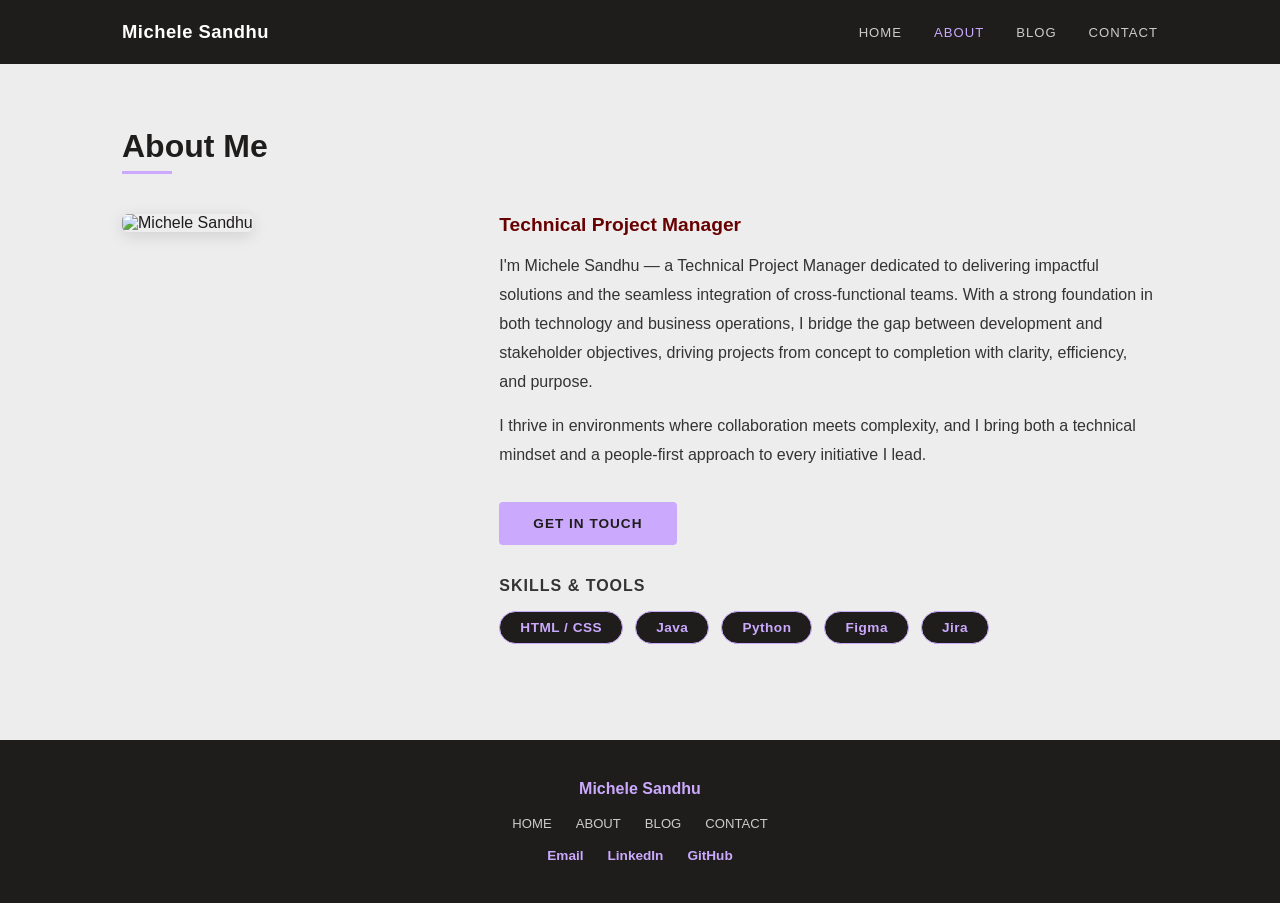
==== about.html @ 68be6f34 "Create About page for Michele Sandhu This file contains the HTML structure for the About page, inclu" ====
<!DOCTYPE html>
<html lang="en">
<head>
    <meta charset="UTF-8">
    <meta name="viewport" content="width=device-width, initial-scale=1.0">
    <title>About - Michele Sandhu</title>
    <link rel="stylesheet" href="style.css">
    <meta name="description" content="About Michele Sandhu, Technical Project Manager">
</head>
<body>
    <header class="header">
        <div class="top-bar">
            <a href="index.html" class="site-logo">Michele Sandhu</a>
            <nav>
                <ul class="main-nav">
                    <li><a href="index.html">Home</a></li>
                    <li><a href="about.html" class="active">About</a></li>
                    <li><a href="explore.html">Blog</a></li>
                    <li><a href="contact.html">Contact</a></li>
                </ul>
            </nav>
        </div>
    </header>
    <main>
        <div class="about-section">
            <h1>About Me</h1>
            <div class="about-grid">
                <div class="about-image">
                    <img src="images/authorimage.jpeg" alt="Michele Sandhu">
                </div>
                <div class="about-content">
                    <div class="about-bio">
                        <h2>Technical Project Manager</h2>
                        <p>I'm Michele Sandhu &mdash; a Technical Project Manager dedicated to delivering impactful solutions and the seamless integration of cross-functional teams. With a strong foundation in both technology and business operations, I bridge the gap between development and stakeholder objectives, driving projects from concept to completion with clarity, efficiency, and purpose.</p>
                        <p>I thrive in environments where collaboration meets complexity, and I bring both a technical mindset and a people-first approach to every initiative I lead.</p>
                        <a href="contact.html" class="btn btn-primary" style="display:inline-block; margin-top: 1rem;">Get in Touch</a>
                    </div>
                    <div class="about-skills">
                        <h2>Skills &amp; Tools</h2>
                        <div class="skills-grid" style="justify-content: flex-start;">
                            <span class="skill-badge">HTML / CSS</span>
                            <span class="skill-badge">Java</span>
                            <span class="skill-badge">Python</span>
                            <span class="skill-badge">Figma</span>
                            <span class="skill-badge">Jira</span>
                        </div>
                    </div>
                </div>
            </div>
        </div>
    </main>
    <footer class="footer">
        <div class="footer-inner">
            <p class="footer-name">Michele Sandhu</p>
            <ul class="footer-nav">
                <li><a href="index.html">Home</a></li>
                <li><a href="about.html">About</a></li>
                <li><a href="explore.html">Blog</a></li>
                <li><a href="contact.html">Contact</a></li>
            </ul>
            <div class="footer-social">
                <a href="mailto:michelesandhu92@gmail.com">Email</a>
                <a href="https://www.linkedin.com/in/michele-s-801a42233" target="_blank" rel="noopener">LinkedIn</a>
                <a href="https://github.com/micheleksandhu/portfolio" target="_blank" rel="noopener">GitHub</a>
            </div>
        </div>
    </footer>
    <script src="script.js"></script>
</body>
</html>
---- style.css ----
* {
  box-sizing: border-box;
  padding: 0;
  margin: 0;
  font-family: Verdana, Geneva, Tahoma, sans-serif;
}

body {
  background-color: #ededed;
  color: #1f1c1c;
}

a {
  color: inherit;
  text-decoration: none;
}

img {
  max-width: 100%;
}

address {
  font-style: normal;
}

.header {
  background-color: #1f1c1c;
  position: sticky;
  top: 0;
  z-index: 100;
}

.top-bar {
  max-width: 1100px;
  margin: 0 auto;
  padding: 0 2rem;
  height: 64px;
  display: flex;
  justify-content: space-between;
  align-items: center;
}

.site-logo {
  font-size: 1.15rem;
  font-weight: bold;
  color: #ffffff;
  letter-spacing: 0.5px;
}

.main-nav {
  list-style: none;
  display: flex;
  gap: 2rem;
  margin: 0;
  padding: 0;
}

.main-nav a {
  color: #cccccc;
  font-size: 0.82rem;
  text-transform: uppercase;
  letter-spacing: 1px;
  transition: color 0.2s;
}

.main-nav a:hover,
.main-nav a.active {
  color: #cbaafe;
}

.hero {
  background-color: #1f1c1c;
  color: #ffffff;
  padding: 6rem 2rem 5rem;
  text-align: center;
  position: relative;
  overflow: hidden;
  --glow-x: 50%;
  --glow-y: 50%;
}

.hero::before {
  content: '';
  position: absolute;
  inset: 0;
  background: radial-gradient(circle at var(--glow-x) var(--glow-y), rgba(203,170,254,0.12) 0%, transparent 60%);
  pointer-events: none;
}

.hero-content {
  max-width: 720px;
  margin: 0 auto;
  position: relative;
  z-index: 1;
}

.hero-eyebrow {
  font-size: 0.85rem;
  text-transform: uppercase;
  letter-spacing: 3px;
  color: #cbaafe;
  margin-bottom: 1rem;
}

.hero-name {
  font-size: 3.2rem;
  font-weight: bold;
  margin-bottom: 0.5rem;
  line-height: 1.1;
}

.hero-title {
  font-size: 1.2rem;
  color: #cbaafe;
  margin-bottom: 1.5rem;
}

.hero-bio {
  font-size: 1rem;
  line-height: 1.8;
  color: #cccccc;
  margin-bottom: 2rem;
}

.hero-cta {
  display: flex;
  justify-content: center;
  gap: 1rem;
  flex-wrap: wrap;
}

.btn {
  display: inline-block;
  padding: 0.75rem 2rem;
  border-radius: 4px;
  font-size: 0.85rem;
  font-weight: bold;
  text-transform: uppercase;
  letter-spacing: 1px;
  cursor: pointer;
  transition: background 0.2s, color 0.2s;
}

.btn-primary {
  background-color: #cbaafe;
  color: #1f1c1c;
  border: 2px solid #cbaafe;
}

.btn-primary:hover {
  background-color: #b899f0;
  border-color: #b899f0;
}

.btn-secondary {
  background-color: transparent;
  color: #cbaafe;
  border: 2px solid #cbaafe;
}

.btn-secondary:hover {
  background-color: #cbaafe;
  color: #1f1c1c;
}

.skills-section,
.projects-section,
.blog-preview-section {
  max-width: 1100px;
  margin: 0 auto;
  padding: 4rem 2rem;
}

.skills-section h2,
.projects-section h2,
.blog-preview-section h2 {
  font-size: 1.7rem;
  margin-bottom: 2rem;
  text-align: center;
}

.skills-section h2::after,
.projects-section h2::after,
.blog-preview-section h2::after {
  content: '';
  display: block;
  width: 50px;
  height: 3px;
  background-color: #cbaafe;
  margin: 0.5rem auto 0;
}

.section-note {
  text-align: center;
  color: #666;
  margin-top: -1.5rem;
  margin-bottom: 2rem;
  font-size: 0.9rem;
}

.skills-grid {
  display: flex;
  flex-wrap: wrap;
  justify-content: center;
  gap: 0.75rem;
}

.skill-badge {
  background-color: #1f1c1c;
  color: #cbaafe;
  border: 1.5px solid #cbaafe;
  padding: 0.5rem 1.25rem;
  border-radius: 999px;
  font-size: 0.85rem;
  font-weight: bold;
  letter-spacing: 0.5px;
  transition: background-color 0.2s, color 0.2s, box-shadow 0.2s;
}

.skill-badge:hover {
  background-color: #cbaafe;
  color: #1f1c1c;
  box-shadow: 0 0 12px rgba(203,170,254,0.5);
}

.projects-grid {
  display: grid;
  grid-template-columns: repeat(auto-fit, minmax(280px, 1fr));
  gap: 1.5rem;
}

.project-card {
  background-color: #ffffff;
  border-radius: 6px;
  overflow: hidden;
  box-shadow: 0 2px 8px rgba(0,0,0,0.08);
  transition: box-shadow 0.25s ease, transform 0.25s ease;
}

.project-card:hover {
  box-shadow: 0 6px 28px rgba(203,170,254,0.28);
  transform: translateY(-3px);
}

.project-card-header {
  height: 120px;
}

.project-card.placeholder .project-card-header {
  background: repeating-linear-gradient(45deg, #cbaafe22, #cbaafe22 10px, #1f1c1c11 10px, #1f1c1c11 20px);
}

.project-card-body {
  padding: 1.25rem;
}

.project-card-body h3 {
  font-size: 1rem;
  margin-bottom: 0.5rem;
}

.project-card-body p {
  font-size: 0.875rem;
  color: #666;
}

.blog-grid {
  display: grid;
  grid-template-columns: repeat(auto-fit, minmax(280px, 1fr));
  gap: 1.5rem;
}

.blog-card {
  background-color: #ffffff;
  border-radius: 6px;
  padding: 1.5rem;
  box-shadow: 0 2px 8px rgba(0,0,0,0.08);
  border-top: 3px solid #cbaafe;
  transition: box-shadow 0.25s ease, transform 0.25s ease;
}

.blog-card:hover {
  box-shadow: 0 6px 28px rgba(203,170,254,0.28);
  transform: translateY(-3px);
}

.blog-card h3 {
  font-size: 1rem;
  margin-bottom: 0.75rem;
}

.blog-card p {
  font-size: 0.875rem;
  color: #555;
  margin-bottom: 1rem;
  line-height: 1.6;
}

.read-more {
  font-size: 0.85rem;
  font-weight: bold;
  color: #670000;
}

.read-more:hover {
  color: #cbaafe;
}

.about-section {
  max-width: 1100px;
  margin: 0 auto;
  padding: 4rem 2rem;
}

.about-section h1 {
  font-size: 2rem;
  margin-bottom: 0.4rem;
}

.about-section h1::after {
  content: '';
  display: block;
  width: 50px;
  height: 3px;
  background-color: #cbaafe;
  margin: 0.4rem 0 0;
}

.about-grid {
  display: grid;
  grid-template-columns: 1fr 2fr;
  gap: 3rem;
  margin-top: 2.5rem;
  align-items: start;
}

.about-image img {
  width: 100%;
  border-radius: 6px;
  box-shadow: 0 4px 16px rgba(0,0,0,0.12);
}

.about-bio {
  margin-bottom: 2rem;
}

.about-bio h2 {
  font-size: 1.2rem;
  margin-bottom: 1rem;
  color: #670000;
}

.about-bio p {
  font-size: 1rem;
  line-height: 1.8;
  color: #333;
  margin-bottom: 1rem;
}

.about-skills {
  margin-top: 2rem;
}

.about-skills h2 {
  font-size: 1rem;
  margin-bottom: 1rem;
  text-transform: uppercase;
  letter-spacing: 1px;
  color: #333;
}

.contact-section {
  max-width: 760px;
  margin: 0 auto;
  padding: 4rem 2rem;
}

.contact-section h1 {
  font-size: 2rem;
  margin-bottom: 0.4rem;
}

.contact-section h1::after {
  content: '';
  display: block;
  width: 50px;
  height: 3px;
  background-color: #cbaafe;
  margin: 0.4rem 0 1.75rem;
}

.contact-links {
  display: flex;
  flex-wrap: wrap;
  gap: 1rem;
  margin-bottom: 3rem;
}

.contact-link {
  display: inline-flex;
  align-items: center;
  gap: 0.5rem;
  padding: 0.75rem 1.5rem;
  border-radius: 4px;
  font-size: 0.9rem;
  font-weight: bold;
  background-color: #1f1c1c;
  color: #ffffff;
  transition: background 0.2s, color 0.2s;
}

.contact-link:hover {
  background-color: #cbaafe;
  color: #1f1c1c;
}

.contact-form-title {
  font-size: 1.3rem;
  margin-bottom: 1.5rem;
  padding-top: 2rem;
  border-top: 1px solid #ddd;
}

label {
  display: block;
  font-weight: 700;
  margin-bottom: 0.5em;
  font-size: 0.85rem;
  text-transform: uppercase;
  letter-spacing: 0.5px;
}

.form-input {
  border: 2px solid #ccc;
  border-radius: 4px;
  font-size: 16px;
  padding: 0.75em 1em;
  margin-bottom: 1.5em;
  width: 100%;
  background: #fff;
  font-family: inherit;
}

textarea {
  height: 150px;
  resize: vertical;
}

[type="submit"] {
  background: #1f1c1c;
  color: #ffffff;
  width: 100%;
  font-size: 1rem;
  font-weight: 700;
  text-transform: uppercase;
  letter-spacing: 1px;
  border-radius: 4px;
  border: 0;
  padding: 0.75em;
  cursor: pointer;
  transition: background 0.2s;
  font-family: inherit;
}

[type="submit"]:hover {
  background: #cbaafe;
  color: #1f1c1c;
}

.form-input:focus {
  outline: none;
  border: 2px solid #1f1c1c;
}

.error { border-color: #b02222; }
.error-message { color: #b02222; margin: -1em 0 1.5em; font-size: 0.875rem; }

.blog-section {
  max-width: 900px;
  margin: 0 auto;
  padding: 4rem 2rem;
}

.blog-section h1 {
  font-size: 2rem;
  margin-bottom: 0.4rem;
}

.blog-section h1::after {
  content: '';
  display: block;
  width: 50px;
  height: 3px;
  background-color: #cbaafe;
  margin: 0.4rem 0 0;
}

.blog-post-card {
  background-color: #ffffff;
  border-radius: 6px;
  padding: 1.75rem;
  margin-bottom: 1.5rem;
  box-shadow: 0 2px 8px rgba(0,0,0,0.06);
  border-left: 4px solid #cbaafe;
  transition: box-shadow 0.25s ease, transform 0.25s ease;
}

.blog-post-card:hover {
  box-shadow: 0 6px 28px rgba(203,170,254,0.28);
  transform: translateY(-3px);
}

.blog-post-card h2 { font-size: 1.15rem; margin-bottom: 0.75rem; }
.blog-post-card p { font-size: 0.95rem; color: #555; line-height: 1.7; }

.footer {
  background-color: #1f1c1c;
  color: #fff;
  padding: 2.5rem 2rem;
  margin-top: 2rem;
}

.footer-inner {
  max-width: 1100px;
  margin: 0 auto;
  display: flex;
  flex-direction: column;
  align-items: center;
  gap: 1rem;
  text-align: center;
}

.footer-name { font-size: 1rem; font-weight: bold; color: #cbaafe; }

.footer-nav {
  list-style: none;
  display: flex;
  gap: 1.5rem;
  flex-wrap: wrap;
  justify-content: center;
  margin: 0;
  padding: 0;
}

.footer-nav a { color: #cccccc; font-size: 0.82rem; text-transform: uppercase; }
.footer-nav a:hover { color: #cbaafe; }

.footer-social { display: flex; gap: 1.5rem; flex-wrap: wrap; justify-content: center; }
.footer-social a { color: #cbaafe; font-size: 0.85rem; font-weight: bold; }
.footer-social a:hover { color: #ffffff; }

.typewriter::after {
  content: '|';
  color: #cbaafe;
  animation: blink 0.75s step-end infinite;
}

.typewriter-done::after { display: none; }

@keyframes blink {
  0%, 100% { opacity: 1; }
  50% { opacity: 0; }
}

.reveal {
  opacity: 0;
  transform: translateY(28px);
  transition: opacity 0.55s ease, transform 0.55s ease;
}

.reveal.visible {
  opacity: 1;
  transform: none;
}

@media screen and (max-width: 700px) {
  .hero-name { font-size: 2.2rem; }
  .about-grid { grid-template-columns: 1fr; }
  .main-nav { gap: 1rem; }
  .top-bar { flex-direction: column; height: auto; padding: 1rem 2rem; gap: 0.75rem; text-align: center; }
}
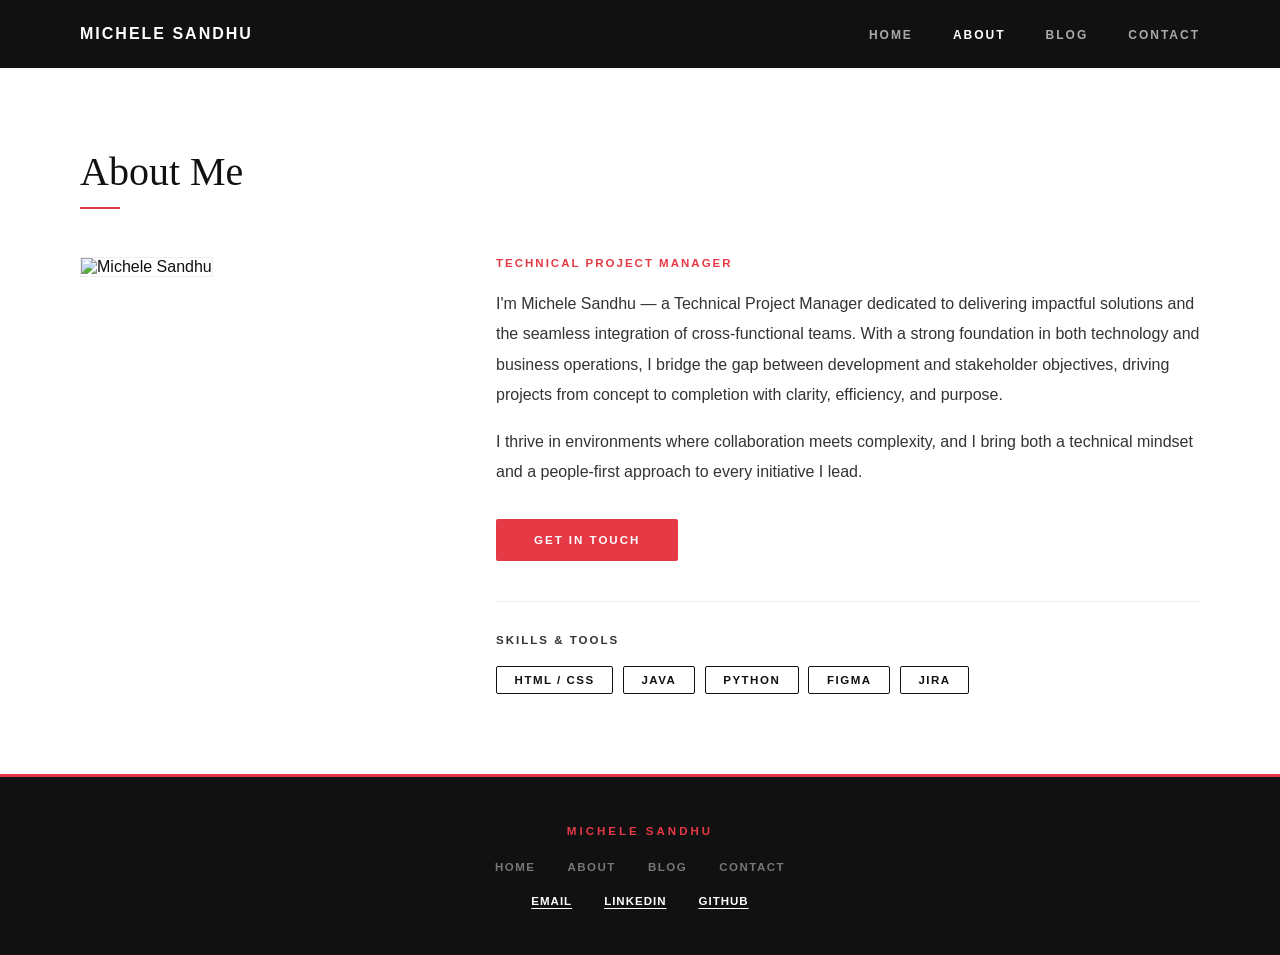
==== commit 7f2746b2: "Update author image source in about.html" ====
--- a/about.html
+++ b/about.html
@@ -26,7 +26,7 @@
             <h1>About Me</h1>
             <div class="about-grid">
                 <div class="about-image">
-                    <img src="images/authorimage.jpeg" alt="Michele Sandhu">
+                    <img src="https://michelesandhucom.wordpress.com/wp-content/uploads/2026/05/091024-116.png" alt="Michele Sandhu">
                 </div>
                 <div class="about-content">
                     <div class="about-bio">
--- a/style.css
+++ b/style.css
@@ -2,580 +2,307 @@
   box-sizing: border-box;
   padding: 0;
   margin: 0;
-  font-family: Verdana, Geneva, Tahoma, sans-serif;
 }
 
 body {
-  background-color: #ededed;
-  color: #1f1c1c;
-}
-
-a {
-  color: inherit;
-  text-decoration: none;
-}
-
-img {
-  max-width: 100%;
-}
-
-address {
-  font-style: normal;
-}
-
-.header {
-  background-color: #1f1c1c;
-  position: sticky;
-  top: 0;
-  z-index: 100;
-}
+  background-color: #ffffff;
+  color: #111111;
+  font-family: 'Helvetica Neue', Arial, sans-serif;
+}
+
+a { color: inherit; text-decoration: none; }
+img { max-width: 100%; }
+address { font-style: normal; }
+
+/* ---- NAV ---- */
+
+.header { background-color: #111111; position: sticky; top: 0; z-index: 100; }
 
 .top-bar {
-  max-width: 1100px;
-  margin: 0 auto;
-  padding: 0 2rem;
-  height: 64px;
-  display: flex;
-  justify-content: space-between;
-  align-items: center;
+  max-width: 1200px; margin: 0 auto; padding: 0 2.5rem;
+  height: 68px; display: flex; justify-content: space-between; align-items: center;
 }
 
 .site-logo {
-  font-size: 1.15rem;
-  font-weight: bold;
-  color: #ffffff;
-  letter-spacing: 0.5px;
-}
-
-.main-nav {
-  list-style: none;
-  display: flex;
-  gap: 2rem;
-  margin: 0;
-  padding: 0;
-}
-
+  font-size: 1rem; font-weight: 700; color: #ffffff;
+  letter-spacing: 2px; text-transform: uppercase;
+}
+
+.main-nav { list-style: none; display: flex; gap: 2.5rem; margin: 0; padding: 0; }
 .main-nav a {
-  color: #cccccc;
-  font-size: 0.82rem;
-  text-transform: uppercase;
-  letter-spacing: 1px;
-  transition: color 0.2s;
-}
-
-.main-nav a:hover,
-.main-nav a.active {
-  color: #cbaafe;
-}
+  color: #aaaaaa; font-size: 0.75rem; text-transform: uppercase;
+  letter-spacing: 2px; font-weight: 600; transition: color 0.2s;
+}
+.main-nav a:hover, .main-nav a.active { color: #ffffff; }
+
+/* ---- HERO ---- */
 
 .hero {
-  background-color: #1f1c1c;
-  color: #ffffff;
-  padding: 6rem 2rem 5rem;
-  text-align: center;
-  position: relative;
-  overflow: hidden;
-  --glow-x: 50%;
-  --glow-y: 50%;
+  background-color: #111111; color: #ffffff;
+  padding: 7rem 2.5rem 6rem; text-align: center;
+  position: relative; overflow: hidden;
+  --glow-x: 50%; --glow-y: 50%;
 }
 
 .hero::before {
-  content: '';
-  position: absolute;
-  inset: 0;
-  background: radial-gradient(circle at var(--glow-x) var(--glow-y), rgba(203,170,254,0.12) 0%, transparent 60%);
+  content: ''; position: absolute; inset: 0;
+  background: radial-gradient(circle at var(--glow-x) var(--glow-y), rgba(230,57,70,0.1) 0%, transparent 60%);
   pointer-events: none;
 }
 
-.hero-content {
-  max-width: 720px;
-  margin: 0 auto;
-  position: relative;
-  z-index: 1;
-}
+.hero-content { max-width: 760px; margin: 0 auto; position: relative; z-index: 1; }
 
 .hero-eyebrow {
-  font-size: 0.85rem;
-  text-transform: uppercase;
-  letter-spacing: 3px;
-  color: #cbaafe;
-  margin-bottom: 1rem;
+  font-size: 0.72rem; text-transform: uppercase; letter-spacing: 4px;
+  color: #e63946; margin-bottom: 1.5rem; font-weight: 600;
 }
 
 .hero-name {
-  font-size: 3.2rem;
-  font-weight: bold;
-  margin-bottom: 0.5rem;
-  line-height: 1.1;
+  font-family: Georgia, 'Times New Roman', serif;
+  font-size: 4rem; font-weight: normal; margin-bottom: 0.75rem; line-height: 1.05;
 }
 
 .hero-title {
-  font-size: 1.2rem;
-  color: #cbaafe;
-  margin-bottom: 1.5rem;
+  font-size: 1rem; color: #e63946; margin-bottom: 2rem;
+  text-transform: uppercase; letter-spacing: 3px; font-weight: 600;
 }
 
 .hero-bio {
-  font-size: 1rem;
-  line-height: 1.8;
-  color: #cccccc;
-  margin-bottom: 2rem;
-}
-
-.hero-cta {
-  display: flex;
-  justify-content: center;
-  gap: 1rem;
-  flex-wrap: wrap;
-}
+  font-size: 1.05rem; line-height: 1.9; color: #aaaaaa;
+  margin-bottom: 2.5rem; font-weight: 300;
+}
+
+.hero-cta { display: flex; justify-content: center; gap: 1rem; flex-wrap: wrap; }
+
+/* ---- BUTTONS ---- */
 
 .btn {
-  display: inline-block;
-  padding: 0.75rem 2rem;
-  border-radius: 4px;
-  font-size: 0.85rem;
-  font-weight: bold;
-  text-transform: uppercase;
-  letter-spacing: 1px;
-  cursor: pointer;
-  transition: background 0.2s, color 0.2s;
-}
-
-.btn-primary {
-  background-color: #cbaafe;
-  color: #1f1c1c;
-  border: 2px solid #cbaafe;
-}
-
-.btn-primary:hover {
-  background-color: #b899f0;
-  border-color: #b899f0;
-}
-
-.btn-secondary {
-  background-color: transparent;
-  color: #cbaafe;
-  border: 2px solid #cbaafe;
-}
-
-.btn-secondary:hover {
-  background-color: #cbaafe;
-  color: #1f1c1c;
-}
-
-.skills-section,
-.projects-section,
-.blog-preview-section {
-  max-width: 1100px;
-  margin: 0 auto;
-  padding: 4rem 2rem;
-}
-
-.skills-section h2,
-.projects-section h2,
-.blog-preview-section h2 {
-  font-size: 1.7rem;
-  margin-bottom: 2rem;
-  text-align: center;
-}
-
-.skills-section h2::after,
-.projects-section h2::after,
-.blog-preview-section h2::after {
-  content: '';
-  display: block;
-  width: 50px;
-  height: 3px;
-  background-color: #cbaafe;
-  margin: 0.5rem auto 0;
+  display: inline-block; padding: 0.8rem 2.25rem; font-size: 0.72rem;
+  font-weight: 700; text-transform: uppercase; letter-spacing: 2px;
+  cursor: pointer; transition: background 0.2s, color 0.2s; border-radius: 2px;
+}
+.btn-primary { background-color: #e63946; color: #ffffff; border: 2px solid #e63946; }
+.btn-primary:hover { background-color: #c1121f; border-color: #c1121f; }
+.btn-secondary { background-color: transparent; color: #ffffff; border: 2px solid #ffffff; }
+.btn-secondary:hover { background-color: #ffffff; color: #111111; }
+
+/* ---- SECTIONS ---- */
+
+.skills-section, .projects-section, .blog-preview-section {
+  max-width: 1200px; margin: 0 auto; padding: 5rem 2.5rem;
+}
+
+.skills-section { border-bottom: 1px solid #eeeeee; }
+.projects-section { border-bottom: 1px solid #eeeeee; }
+
+.skills-section h2, .projects-section h2, .blog-preview-section h2 {
+  font-family: Georgia, 'Times New Roman', serif;
+  font-size: 2.2rem; font-weight: normal;
+  margin-bottom: 0.5rem; text-align: center;
+}
+
+.skills-section h2::after, .projects-section h2::after, .blog-preview-section h2::after {
+  content: ''; display: block; width: 40px; height: 2px;
+  background-color: #e63946; margin: 0.75rem auto 2.5rem;
 }
 
 .section-note {
-  text-align: center;
-  color: #666;
-  margin-top: -1.5rem;
-  margin-bottom: 2rem;
-  font-size: 0.9rem;
-}
-
-.skills-grid {
-  display: flex;
-  flex-wrap: wrap;
-  justify-content: center;
-  gap: 0.75rem;
-}
+  text-align: center; color: #999; margin-top: -2rem;
+  margin-bottom: 2.5rem; font-size: 0.85rem; letter-spacing: 0.5px;
+}
+
+/* ---- SKILLS ---- */
+
+.skills-grid { display: flex; flex-wrap: wrap; justify-content: center; gap: 0.6rem; }
 
 .skill-badge {
-  background-color: #1f1c1c;
-  color: #cbaafe;
-  border: 1.5px solid #cbaafe;
-  padding: 0.5rem 1.25rem;
-  border-radius: 999px;
-  font-size: 0.85rem;
-  font-weight: bold;
-  letter-spacing: 0.5px;
-  transition: background-color 0.2s, color 0.2s, box-shadow 0.2s;
-}
-
-.skill-badge:hover {
-  background-color: #cbaafe;
-  color: #1f1c1c;
-  box-shadow: 0 0 12px rgba(203,170,254,0.5);
-}
-
-.projects-grid {
-  display: grid;
-  grid-template-columns: repeat(auto-fit, minmax(280px, 1fr));
-  gap: 1.5rem;
-}
+  background-color: transparent; color: #111111;
+  border: 1px solid #111111; padding: 0.45rem 1.1rem;
+  border-radius: 2px; font-size: 0.72rem; font-weight: 700;
+  letter-spacing: 1.5px; text-transform: uppercase;
+  transition: background-color 0.2s, color 0.2s;
+}
+.skill-badge:hover { background-color: #111111; color: #ffffff; }
+
+/* ---- PROJECT CARDS ---- */
+
+.projects-grid { display: grid; grid-template-columns: repeat(auto-fit, minmax(300px, 1fr)); gap: 2rem; }
 
 .project-card {
-  background-color: #ffffff;
-  border-radius: 6px;
-  overflow: hidden;
-  box-shadow: 0 2px 8px rgba(0,0,0,0.08);
+  background-color: #ffffff; border-radius: 0;
+  border: 1px solid #eeeeee;
   transition: box-shadow 0.25s ease, transform 0.25s ease;
 }
-
-.project-card:hover {
-  box-shadow: 0 6px 28px rgba(203,170,254,0.28);
-  transform: translateY(-3px);
-}
-
-.project-card-header {
-  height: 120px;
-}
-
+.project-card:hover { box-shadow: 0 8px 32px rgba(0,0,0,0.1); transform: translateY(-4px); }
+
+.project-card-header { height: 140px; }
 .project-card.placeholder .project-card-header {
-  background: repeating-linear-gradient(45deg, #cbaafe22, #cbaafe22 10px, #1f1c1c11 10px, #1f1c1c11 20px);
-}
-
-.project-card-body {
-  padding: 1.25rem;
-}
+  background: repeating-linear-gradient(45deg, #f8f8f8, #f8f8f8 10px, #eeeeee 10px, #eeeeee 20px);
+}
+
+.project-card-body { padding: 1.5rem; }
 
 .project-card-body h3 {
-  font-size: 1rem;
-  margin-bottom: 0.5rem;
-}
-
-.project-card-body p {
-  font-size: 0.875rem;
-  color: #666;
-}
-
-.blog-grid {
-  display: grid;
-  grid-template-columns: repeat(auto-fit, minmax(280px, 1fr));
-  gap: 1.5rem;
-}
+  font-family: Georgia, 'Times New Roman', serif;
+  font-size: 1.1rem; font-weight: normal; margin-bottom: 0.5rem;
+}
+.project-card-body p { font-size: 0.85rem; color: #777; line-height: 1.6; }
+
+/* ---- BLOG CARDS ---- */
+
+.blog-grid { display: grid; grid-template-columns: repeat(auto-fit, minmax(300px, 1fr)); gap: 2rem; }
 
 .blog-card {
-  background-color: #ffffff;
-  border-radius: 6px;
-  padding: 1.5rem;
-  box-shadow: 0 2px 8px rgba(0,0,0,0.08);
-  border-top: 3px solid #cbaafe;
-  transition: box-shadow 0.25s ease, transform 0.25s ease;
-}
-
-.blog-card:hover {
-  box-shadow: 0 6px 28px rgba(203,170,254,0.28);
-  transform: translateY(-3px);
-}
+  background-color: #ffffff; padding: 0;
+  border-top: 2px solid #111111; padding-top: 1.5rem;
+  transition: border-color 0.2s;
+}
+.blog-card:hover { border-color: #e63946; }
 
 .blog-card h3 {
-  font-size: 1rem;
-  margin-bottom: 0.75rem;
-}
-
-.blog-card p {
-  font-size: 0.875rem;
-  color: #555;
-  margin-bottom: 1rem;
-  line-height: 1.6;
-}
+  font-family: Georgia, 'Times New Roman', serif;
+  font-size: 1.15rem; font-weight: normal; margin-bottom: 0.75rem; line-height: 1.4;
+}
+.blog-card p { font-size: 0.875rem; color: #666; margin-bottom: 1rem; line-height: 1.7; }
 
 .read-more {
-  font-size: 0.85rem;
-  font-weight: bold;
-  color: #670000;
-}
-
-.read-more:hover {
-  color: #cbaafe;
-}
-
-.about-section {
-  max-width: 1100px;
-  margin: 0 auto;
-  padding: 4rem 2rem;
-}
+  font-size: 0.7rem; font-weight: 700; color: #111111;
+  text-transform: uppercase; letter-spacing: 1.5px;
+  text-decoration: underline; text-underline-offset: 3px;
+}
+.read-more:hover { color: #e63946; }
+
+/* ---- ABOUT ---- */
+
+.about-section { max-width: 1200px; margin: 0 auto; padding: 5rem 2.5rem; }
 
 .about-section h1 {
-  font-size: 2rem;
-  margin-bottom: 0.4rem;
-}
-
+  font-family: Georgia, 'Times New Roman', serif;
+  font-size: 2.5rem; font-weight: normal; margin-bottom: 0.4rem;
+}
 .about-section h1::after {
-  content: '';
-  display: block;
-  width: 50px;
-  height: 3px;
-  background-color: #cbaafe;
-  margin: 0.4rem 0 0;
-}
-
-.about-grid {
-  display: grid;
-  grid-template-columns: 1fr 2fr;
-  gap: 3rem;
-  margin-top: 2.5rem;
-  align-items: start;
-}
-
-.about-image img {
-  width: 100%;
-  border-radius: 6px;
-  box-shadow: 0 4px 16px rgba(0,0,0,0.12);
-}
-
-.about-bio {
-  margin-bottom: 2rem;
-}
-
+  content: ''; display: block; width: 40px; height: 2px;
+  background-color: #e63946; margin: 0.75rem 0 0;
+}
+
+.about-grid { display: grid; grid-template-columns: 1fr 2fr; gap: 4rem; margin-top: 3rem; align-items: start; }
+.about-image img { width: 100%; border-radius: 0; box-shadow: none; border: 1px solid #eeeeee; }
+
+.about-bio { margin-bottom: 2.5rem; }
 .about-bio h2 {
-  font-size: 1.2rem;
-  margin-bottom: 1rem;
-  color: #670000;
-}
-
-.about-bio p {
-  font-size: 1rem;
-  line-height: 1.8;
-  color: #333;
-  margin-bottom: 1rem;
-}
-
-.about-skills {
-  margin-top: 2rem;
-}
-
+  font-size: 0.72rem; font-weight: 700; text-transform: uppercase;
+  letter-spacing: 2px; color: #e63946; margin-bottom: 1.25rem;
+}
+.about-bio p { font-size: 1rem; line-height: 1.9; color: #333; margin-bottom: 1rem; }
+
+.about-skills { margin-top: 2.5rem; padding-top: 2rem; border-top: 1px solid #eeeeee; }
 .about-skills h2 {
-  font-size: 1rem;
-  margin-bottom: 1rem;
-  text-transform: uppercase;
-  letter-spacing: 1px;
-  color: #333;
-}
-
-.contact-section {
-  max-width: 760px;
-  margin: 0 auto;
-  padding: 4rem 2rem;
-}
-
+  font-size: 0.72rem; font-weight: 700; text-transform: uppercase;
+  letter-spacing: 2px; color: #333; margin-bottom: 1.25rem;
+}
+
+/* ---- CONTACT ---- */
+
+.contact-section { max-width: 800px; margin: 0 auto; padding: 5rem 2.5rem; }
 .contact-section h1 {
-  font-size: 2rem;
-  margin-bottom: 0.4rem;
-}
-
+  font-family: Georgia, 'Times New Roman', serif;
+  font-size: 2.5rem; font-weight: normal; margin-bottom: 0.4rem;
+}
 .contact-section h1::after {
-  content: '';
-  display: block;
-  width: 50px;
-  height: 3px;
-  background-color: #cbaafe;
-  margin: 0.4rem 0 1.75rem;
-}
-
-.contact-links {
-  display: flex;
-  flex-wrap: wrap;
-  gap: 1rem;
-  margin-bottom: 3rem;
-}
-
+  content: ''; display: block; width: 40px; height: 2px;
+  background-color: #e63946; margin: 0.75rem 0 2rem;
+}
+
+.contact-links { display: flex; flex-wrap: wrap; gap: 1rem; margin-bottom: 3.5rem; }
 .contact-link {
-  display: inline-flex;
-  align-items: center;
-  gap: 0.5rem;
-  padding: 0.75rem 1.5rem;
-  border-radius: 4px;
-  font-size: 0.9rem;
-  font-weight: bold;
-  background-color: #1f1c1c;
-  color: #ffffff;
-  transition: background 0.2s, color 0.2s;
-}
-
-.contact-link:hover {
-  background-color: #cbaafe;
-  color: #1f1c1c;
-}
+  display: inline-flex; align-items: center; gap: 0.5rem;
+  padding: 0.75rem 1.5rem; border-radius: 2px; font-size: 0.72rem;
+  font-weight: 700; letter-spacing: 1px; text-transform: uppercase;
+  background-color: #111111; color: #ffffff; transition: background 0.2s;
+}
+.contact-link:hover { background-color: #e63946; }
 
 .contact-form-title {
-  font-size: 1.3rem;
-  margin-bottom: 1.5rem;
-  padding-top: 2rem;
-  border-top: 1px solid #ddd;
-}
+  font-family: Georgia, 'Times New Roman', serif;
+  font-size: 1.5rem; font-weight: normal;
+  margin-bottom: 1.5rem; padding-top: 2.5rem; border-top: 1px solid #eeeeee;
+}
+
+/* ---- FORM ---- */
 
 label {
-  display: block;
-  font-weight: 700;
-  margin-bottom: 0.5em;
-  font-size: 0.85rem;
-  text-transform: uppercase;
-  letter-spacing: 0.5px;
-}
-
+  display: block; font-weight: 700; margin-bottom: 0.5em;
+  font-size: 0.7rem; text-transform: uppercase; letter-spacing: 1.5px; color: #555;
+}
 .form-input {
-  border: 2px solid #ccc;
-  border-radius: 4px;
-  font-size: 16px;
-  padding: 0.75em 1em;
-  margin-bottom: 1.5em;
-  width: 100%;
-  background: #fff;
-  font-family: inherit;
-}
-
-textarea {
-  height: 150px;
-  resize: vertical;
-}
-
+  border: 1px solid #dddddd; border-radius: 0; font-size: 1rem;
+  padding: 0.85em 1em; margin-bottom: 1.5em; width: 100%;
+  background: #fff; font-family: inherit; transition: border-color 0.2s;
+}
+textarea { height: 150px; resize: vertical; }
 [type="submit"] {
-  background: #1f1c1c;
-  color: #ffffff;
-  width: 100%;
-  font-size: 1rem;
-  font-weight: 700;
-  text-transform: uppercase;
-  letter-spacing: 1px;
-  border-radius: 4px;
-  border: 0;
-  padding: 0.75em;
-  cursor: pointer;
-  transition: background 0.2s;
-  font-family: inherit;
-}
-
-[type="submit"]:hover {
-  background: #cbaafe;
-  color: #1f1c1c;
-}
-
-.form-input:focus {
-  outline: none;
-  border: 2px solid #1f1c1c;
-}
-
-.error { border-color: #b02222; }
-.error-message { color: #b02222; margin: -1em 0 1.5em; font-size: 0.875rem; }
-
-.blog-section {
-  max-width: 900px;
-  margin: 0 auto;
-  padding: 4rem 2rem;
-}
-
+  background: #111111; color: #ffffff; width: 100%; font-size: 0.72rem;
+  font-weight: 700; text-transform: uppercase; letter-spacing: 2px;
+  border-radius: 2px; border: 0; padding: 1em; cursor: pointer;
+  transition: background 0.2s; font-family: inherit;
+}
+[type="submit"]:hover { background: #e63946; }
+.form-input:focus { outline: none; border-color: #111111; }
+.error { border-color: #e63946; }
+.error-message { color: #e63946; margin: -1em 0 1.5em; font-size: 0.8rem; }
+
+/* ---- BLOG PAGE ---- */
+
+.blog-section { max-width: 900px; margin: 0 auto; padding: 5rem 2.5rem; }
 .blog-section h1 {
-  font-size: 2rem;
-  margin-bottom: 0.4rem;
-}
-
+  font-family: Georgia, 'Times New Roman', serif;
+  font-size: 2.5rem; font-weight: normal; margin-bottom: 0.4rem;
+}
 .blog-section h1::after {
-  content: '';
-  display: block;
-  width: 50px;
-  height: 3px;
-  background-color: #cbaafe;
-  margin: 0.4rem 0 0;
+  content: ''; display: block; width: 40px; height: 2px;
+  background-color: #e63946; margin: 0.75rem 0 0;
 }
 
 .blog-post-card {
-  background-color: #ffffff;
-  border-radius: 6px;
-  padding: 1.75rem;
-  margin-bottom: 1.5rem;
-  box-shadow: 0 2px 8px rgba(0,0,0,0.06);
-  border-left: 4px solid #cbaafe;
-  transition: box-shadow 0.25s ease, transform 0.25s ease;
-}
-
-.blog-post-card:hover {
-  box-shadow: 0 6px 28px rgba(203,170,254,0.28);
-  transform: translateY(-3px);
-}
-
-.blog-post-card h2 { font-size: 1.15rem; margin-bottom: 0.75rem; }
-.blog-post-card p { font-size: 0.95rem; color: #555; line-height: 1.7; }
-
-.footer {
-  background-color: #1f1c1c;
-  color: #fff;
-  padding: 2.5rem 2rem;
-  margin-top: 2rem;
-}
-
-.footer-inner {
-  max-width: 1100px;
-  margin: 0 auto;
-  display: flex;
-  flex-direction: column;
-  align-items: center;
-  gap: 1rem;
-  text-align: center;
-}
-
-.footer-name { font-size: 1rem; font-weight: bold; color: #cbaafe; }
-
-.footer-nav {
-  list-style: none;
-  display: flex;
-  gap: 1.5rem;
-  flex-wrap: wrap;
-  justify-content: center;
-  margin: 0;
-  padding: 0;
-}
-
-.footer-nav a { color: #cccccc; font-size: 0.82rem; text-transform: uppercase; }
-.footer-nav a:hover { color: #cbaafe; }
-
-.footer-social { display: flex; gap: 1.5rem; flex-wrap: wrap; justify-content: center; }
-.footer-social a { color: #cbaafe; font-size: 0.85rem; font-weight: bold; }
-.footer-social a:hover { color: #ffffff; }
-
-.typewriter::after {
-  content: '|';
-  color: #cbaafe;
-  animation: blink 0.75s step-end infinite;
-}
-
+  background-color: #ffffff; padding: 2rem 0;
+  border-bottom: 1px solid #eeeeee;
+  transition: padding-left 0.2s;
+}
+.blog-post-card:first-of-type { border-top: 1px solid #eeeeee; }
+.blog-post-card:hover { padding-left: 0.5rem; }
+
+.blog-post-card h2 {
+  font-family: Georgia, 'Times New Roman', serif;
+  font-size: 1.3rem; font-weight: normal; margin-bottom: 0.75rem;
+}
+.blog-post-card p { font-size: 0.95rem; color: #666; line-height: 1.8; }
+
+/* ---- FOOTER ---- */
+
+.footer { background-color: #111111; color: #fff; padding: 3rem 2.5rem; margin-top: 0; border-top: 3px solid #e63946; }
+.footer-inner { max-width: 1200px; margin: 0 auto; display: flex; flex-direction: column; align-items: center; gap: 1.25rem; text-align: center; }
+.footer-name { font-size: 0.72rem; font-weight: 700; color: #e63946; text-transform: uppercase; letter-spacing: 3px; }
+.footer-nav { list-style: none; display: flex; gap: 2rem; flex-wrap: wrap; justify-content: center; margin: 0; padding: 0; }
+.footer-nav a { color: #777; font-size: 0.72rem; text-transform: uppercase; letter-spacing: 1.5px; font-weight: 600; }
+.footer-nav a:hover { color: #ffffff; }
+.footer-social { display: flex; gap: 2rem; flex-wrap: wrap; justify-content: center; }
+.footer-social a { color: #ffffff; font-size: 0.72rem; font-weight: 700; text-transform: uppercase; letter-spacing: 1px; text-decoration: underline; text-underline-offset: 3px; }
+.footer-social a:hover { color: #e63946; }
+
+/* ---- ANIMATIONS ---- */
+
+.typewriter::after { content: '|'; color: #e63946; animation: blink 0.75s step-end infinite; }
 .typewriter-done::after { display: none; }
-
-@keyframes blink {
-  0%, 100% { opacity: 1; }
-  50% { opacity: 0; }
-}
-
-.reveal {
-  opacity: 0;
-  transform: translateY(28px);
-  transition: opacity 0.55s ease, transform 0.55s ease;
-}
-
-.reveal.visible {
-  opacity: 1;
-  transform: none;
-}
+@keyframes blink { 0%, 100% { opacity: 1; } 50% { opacity: 0; } }
+
+.reveal { opacity: 0; transform: translateY(24px); transition: opacity 0.6s ease, transform 0.6s ease; }
+.reveal.visible { opacity: 1; transform: none; }
+
+/* ---- RESPONSIVE ---- */
 
 @media screen and (max-width: 700px) {
-  .hero-name { font-size: 2.2rem; }
+  .hero-name { font-size: 2.5rem; }
   .about-grid { grid-template-columns: 1fr; }
-  .main-nav { gap: 1rem; }
-  .top-bar { flex-direction: column; height: auto; padding: 1rem 2rem; gap: 0.75rem; text-align: center; }
-}
+  .main-nav { gap: 1.25rem; }
+  .top-bar { flex-direction: column; height: auto; padding: 1rem 1.5rem; gap: 0.75rem; text-align: center; }
+}
